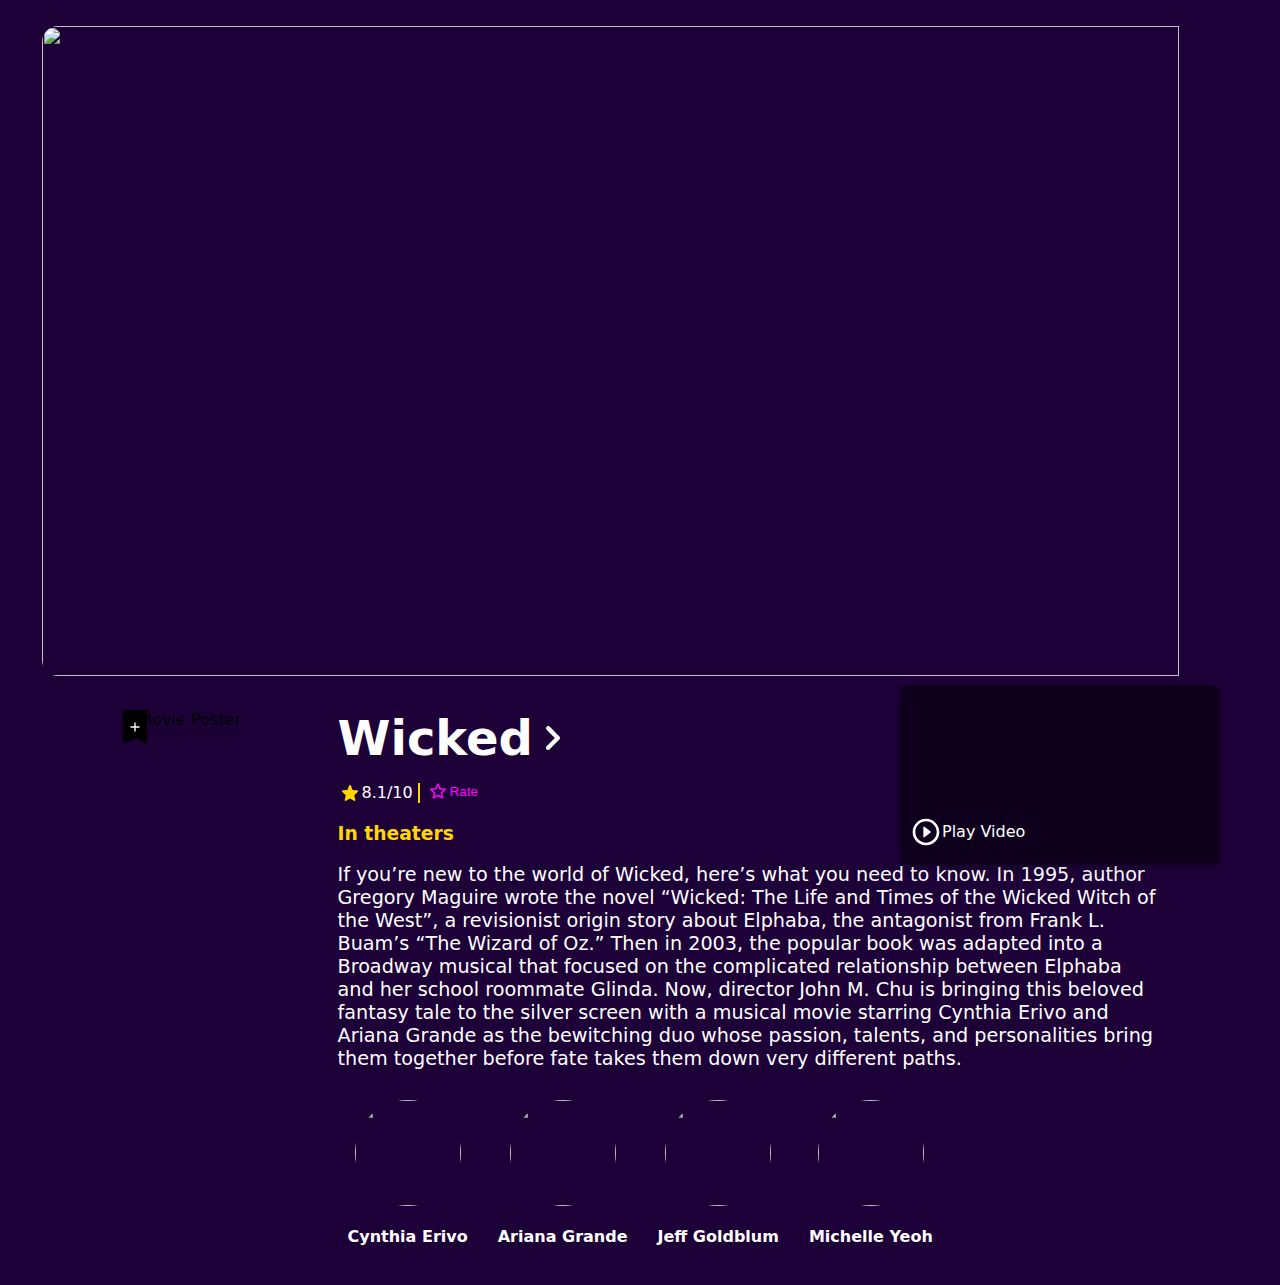
==== wicked.html @ e1594b66 "first commit" ====
<!DOCTYPE html>
<html lang="en">
<head>
    <meta charset="UTF-8">
    <meta name="viewport" content="width=device-width, initial-scale=1.0">
    <link rel="stylesheet" href="css/movie.css">
    <title>Assignment 1</title>
</head>
<body>
    <section>
        <div class="container-img">
            <img src="https://m.media-amazon.com/images/M/MV5BNTc5NmI2ODktMDMwOS00NzIxLWIwNGUtNmUwMTRiNWZjMTI3XkEyXkFqcGc@._V1_FMjpg_UX3601_.jpg" alt="">
            <div class="video-container">
                <div class="video-preview" style="background-image: url('https://m.media-amazon.com/images/M/MV5BZWI3YjUzMTQtYzJiNC00MGE4LThiNzItNGRmODJhNGVkODc5XkEyXkFqcGdeQWFkcmllY2xh._V1_SX0_.jpg');"></div>
                <div class="play-overlay" onclick="playVideo()">
                    <svg class="play-icon" xmlns="http://www.w3.org/2000/svg" viewBox="0 0 24 24">
                        <path d="M10.8 15.9l4.67-3.5c.27-.2.27-.6 0-.8L10.8 8.1a.5.5 0 0 0-.8.4v7c0 .41.47.65.8.4zM12 2C6.48 2 2 6.48 2 12s4.48 10 10 10 10-4.48 10-10S17.52 2 12 2zm0 18c-4.41 0-8-3.59-8-8s3.59-8 8-8 8 3.59 8 8-3.59 8-8 8z"></path>
                    </svg>
                    <div class="play-text">Play Video</div>
                </div>
                <video class="video-element" controls>
                    <source src="https://imdb-video.media-imdb.com/vi970507801/1434659529640-260ouz-1715785836799.mp4?Expires=1733238670&Signature=XAxX9cAfF6bTj4rhaYDi5pW6boAxmWXhE0hlj2DyOdKaVzGR1GCatF~Xz-1OuaSY2hwGZsB9CH7XFY725COF63cL1s7WwayGDcEctGOgaogA2BZzv3NVIr0mGB93duDrETNYurkYFAtTf9bTfFM2Wp2q~rwoCVEz1gmkvTnI0suuH-xvqnaD5~e3xiBJ~Kp568qWEDKCmC71LrroTnvqOXwOrWlIJoGikKUUlMQbq0dxDyvKtViy2qWF-u95yvWoglAi8qHIqkAS6iDyJKhaOQCN2sQ4D0Adru7VUHUOuyYRyDJA-sSXk0rkM1L0O09a8~AQV38LkD-6D~-jV3fuTQ__&Key-Pair-Id=APKAIFLZBVQZ24NQH3KA" type="video/mp4">
                  </video>
            </div>
        </div>
        <div class="details">
            <div class="con-mv">
                <div class="logo_movie">
                    <img src="https://m.media-amazon.com/images/M/MV5BOWMwYjYzYmMtMWQ2Ni00NWUwLTg2MzAtYzkzMDBiZDIwOTMwXkEyXkFqcGc@._V1_QL75_UX280_CR0,14,280,414_.jpg" alt="Movie Poster">
                    <div class="watchlist-ribbon">
                        <svg class="ipc-watchlist-ribbon__bg" width="24px" height="34px" viewBox="0 0 24 34" xmlns="http://www.w3.org/2000/svg" role="presentation">
                            <polygon class="ipc-watchlist-ribbon__bg-hover" points="24 0 0 0 0 32 12.2436611 26.2926049 24 31.7728343"></polygon>
                            <polygon class="ipc-watchlist-ribbon__bg-shadow" points="24 31.7728343 24 33.7728343 12.2436611 28.2926049 0 34 0 32 12.2436611 26.2926049"></polygon>
                        </svg>
                        <svg class="plus-icon" xmlns="http://www.w3.org/2000/svg" viewBox="0 0 24 24">
                            <path d="M18 13h-5v5c0 .55-.45 1-1 1s-1-.45-1-1v-5H6c-.55 0-1-.45-1-1s.45-1 1-1h5V6c0-.55.45-1 1-1s1 .45 1 1v5h5c.55 0 1 .45 1 1s-.45 1-1 1z"></path>
                        </svg>
                    </div>
                </div>
            </div>
            <div class="con-detail">
                <div class="item--text-content">
                    <div class="item--heading">
                        <h3 class="ipc-title__text">Wicked
                            <svg width="24" height="24" xmlns="http://www.w3.org/2000/svg" viewBox="0 0 24 24" fill="currentColor" role="presentation">
                                <path d="M5.622.631A2.153 2.153 0 0 0 5 2.147c0 .568.224 1.113.622 1.515l8.249 8.34-8.25 8.34a2.16 2.16 0 0 0-.548 2.07c.196.74.768 1.317 1.499 1.515a2.104 2.104 0 0 0 2.048-.555l9.758-9.866a2.153 2.153 0 0 0 0-3.03L8.62.61C7.812-.207 6.45-.207 5.622.63z"></path>
                            </svg>
                        </h3>
                    </div>
                    <div class="titleaction">
                        <span aria-label="IMDb Rating 7.1" class="ipc-rating-star">
                            <svg width="24" height="24" xmlns="http://www.w3.org/2000/svg"  viewBox="0 0 24 24" fill="currentColor" role="presentation">
                                <path d="M12 20.1l5.82 3.682c1.066.675 2.37-.322 2.09-1.584l-1.543-6.926 5.146-4.667c.94-.85.435-2.465-.799-2.567l-6.773-.602L13.29.89a1.38 1.38 0 0 0-2.581 0l-2.65 6.53-6.774.602C.052 8.126-.453 9.74.486 10.59l5.147 4.666-1.542 6.926c-.28 1.262 1.023 2.26 2.09 1.585L12 20.099z"></path>
                            </svg>8.1/10
                            <div class="rate-bar"></div>
                            <button class="ipc-rate-button" data-testid="rate-button">
                                <span class="ipc-rating-star ipc-rating-star--baseAlt ipc-rating-star--rate">
                                    <svg xmlns="http://www.w3.org/2000/svg" width="24" height="24"  viewBox="0 0 24 24" role="presentation">
                                        <path d="M22.724 8.217l-6.786-.587-2.65-6.22c-.477-1.133-2.103-1.133-2.58 0l-2.65 6.234-6.772.573c-1.234.098-1.739 1.636-.8 2.446l5.146 4.446-1.542 6.598c-.28 1.202 1.023 2.153 2.09 1.51l5.818-3.495 5.819 3.509c1.065.643 2.37-.308 2.089-1.51l-1.542-6.612 5.145-4.446c.94-.81.45-2.348-.785-2.446zm-10.726 8.89l-5.272 3.174 1.402-5.983-4.655-4.026 6.141-.531 2.384-5.634 2.398 5.648 6.14.531-4.654 4.026 1.402 5.983-5.286-3.187z"></path>
                                    </svg>
                                <span id="mbtnr">Rate</span></span>
                            </button>
                        </span>
                    </div>
                    <h3 class="item--subheading">In theaters</h3>
                    <p class="item--description">
                        If you’re new to the world of Wicked, here’s what you need to know. In 1995, author Gregory Maguire wrote the novel “Wicked: The Life and Times of the Wicked Witch of the West”, a revisionist origin story about Elphaba, the antagonist from Frank L. Buam’s “The Wizard of Oz.” Then in 2003, the popular book was adapted into a Broadway musical that focused on the complicated relationship between Elphaba and her school roommate Glinda. Now, director John M. Chu is bringing this beloved fantasy tale to the silver screen with a musical movie starring Cynthia Erivo and Ariana Grande as the bewitching duo whose passion, talents, and personalities bring them together before fate takes them down very different paths.
                    </p>
                    <div class="actor-con">
                        <div class="actor">
                            <img src="https://m.media-amazon.com/images/M/MV5BMTcyMTI3NzI1Nl5BMl5BanBnXkFtZTgwNjQ3Njk2NjM@._V1_QL75_UX280_CR0,12,280,280_.jpg" alt="">
                            <h4>Cynthia Erivo</h4>
                        </div>
                        <div class="actor">
                            <img src="https://m.media-amazon.com/images/M/MV5BM2JhZWJmMDEtNTU5MS00YmQ3LTk1NjMtOGFlMjM2MjZlNjg5XkEyXkFqcGc@._V1_QL75_UY280_CR109,0,280,280_.jpg" alt="">
                            <h4>Ariana Grande</h4>
                        </div>
                        <div class="actor">
                            <img src="https://m.media-amazon.com/images/M/MV5BZWIxM2YzMTEtMjFiNy00NWQ2LWI0Y2MtZGVmYjM0YWFmZThmXkEyXkFqcGc@._V1_QL75_UX280_CR0,0,280,280_.jpg" alt="">
                            <h4>Jeff Goldblum</h4>
                        </div>
                        <div class="actor">
                            <img src="https://m.media-amazon.com/images/M/MV5BMTg0NTI0NDkzOF5BMl5BanBnXkFtZTcwMjYwMTIwNw@@._V1_QL75_UX280_CR0,31,280,280_.jpg" alt="">
                            <h4>Michelle Yeoh</h4>
                        </div>
                    </div>
                </div>
                
            </div>
        </div>        
    </section>
    <script>
        function playVideo() {
            const video = document.querySelector('.video-element');
            const overlay = document.querySelector('.play-overlay');
            const preview = document.querySelector('.video-preview');

            overlay.style.display = 'none';
            preview.style.display = 'none';
            video.style.display = 'block';
            video.play();
        }
    </script>
</body>
</html>
---- css/movie.css ----
body, html {
    background-color: rgb(29, 0, 56);
    overflow-x: hidden;
    font-family: system-ui, -apple-system, BlinkMacSystemFont, 'Segoe UI', Roboto, Oxygen, Ubuntu, Cantarell, 'Open Sans', 'Helvetica Neue', sans-serif;
}
.container-img {
    display: flex;
    align-items: center;
    justify-content: center;
    margin-top: 1rem;
    padding: 2px;
}

.container-img img {
    height: 650px;
    width: 95%;
    border-radius: 1rem;
    overflow-y: hidden;
    
}
.video-container {
    position: absolute; /* ทำให้ตำแหน่งเป็นแบบอิงจาก container */
    bottom: 35px; /* ระยะห่างจากขอบล่าง */
    right: 60px; /* ระยะห่างจากขอบขวา */
    width: 320px;
    height: 180px; 
    overflow: hidden;
    border-radius: 8px;
    box-shadow: 0 4px 8px rgba(0, 0, 0, 0.2);
}


.video-preview {
    width: 100%;
    height: 100%;
    
    background-size: cover;
    background-position: center;
}

.play-overlay {
    position: absolute;
    bottom: 0;
    left: 0;
    width: 100%;
    height: 100%;
    background: rgba(0, 0, 0, 0.5);
    display: flex;
    justify-content: flex-start; /* ตำแหน่งแนวนอน ซ้าย */
    align-items: end; /* ตำแหน่งแนวตั้ง ล่าง */
    cursor: pointer;
    transition: background 0.3s ease;
    color: white;
    padding: 10px; /* ระยะห่างจากขอบ */
    box-sizing: border-box; /* คำนวณ padding ภายใน */
}

.play-overlay:hover {
    background: rgba(0, 0, 0, 0.7);
}

.play-text {
    height: 30%;
    display: flex;
    justify-content: center;
    align-items: center;
}

.play-icon {
    width: 32px;
    height: 36px;
    fill: #fff;
    margin-bottom: 5px;
}

.video-element {
    display: none;
    width: 100%;
    height: 100%;
}

.logo_movie {
    position: relative;
    display: inline-block;
    width: 140px; /* ปรับขนาดรูปตามต้องการ */
    height: auto;
    cursor: pointer;
}

.logo_movie img {
    height: 300px; 
    border-radius: 8px; /* เพิ่มมุมโค้งเล็กน้อย */
    box-shadow: 0 4px 8px rgba(0, 0, 0, 0.2); /* เพิ่มเงา */
}

.watchlist-ribbon {
    position: absolute; 
    top: 0; 
    left: 0;
    width: 24px;
    height: 34px;
    
}

.ipc-watchlist-ribbon__bg {
    position: absolute;
    top: 0;
    left: 0;
}

.plus-icon {
    position: absolute;
    top: 50%;
    left: 50%;
    transform: translate(-50%, -50%);
    fill: white; /* สีของเครื่องหมาย + */
    width: 16px;
    height: 16px;
}

.con-mv {
    padding-right: 5px;
}

.ipc-title__text {
    font-size: 1.5rem;
    font-weight: bold;
    display: flex;
    align-items: center; /* ให้เนื้อหาภายใน h3 ชิดกัน */
    margin: 0; /* เอาค่า margin ออก */
}

.ipc-title__text svg {
    margin-left: 0.5rem; /* เพิ่มระยะห่างเล็กน้อยระหว่างข้อความกับ icon */
    vertical-align: middle; /* จัดตำแหน่ง icon ให้ตรงกลางตามบรรทัด */
}

.titleaction {
    margin-top: 1rem;
}

.ipc-rating-star {
    display: inline-flex;
    align-items: center;
}

.titleaction--imdbstar {
    font-size: 1rem;
    color: #fff;
    margin-left: 0.5rem; /* เพิ่มระยะห่างระหว่างดาวกับคะแนน */
}

.item--description {
    color: white;
    max-width: 820px;
    font-size: 1.2rem;
}

.item--subheading {
    color: #FFD700;
}

.item--heading {
    margin-top: -2rem;
    text-decoration: none;
    color: white;
}

.ipc-title__text {
    margin-top: 2rem;
    font-size: 3rem;
}

.ipc-rating-star svg {
    color: #FFD700;
    height: 1rem;
}

.titleaction span {
    color: white;
}

.rate-bar {
    height: 20px; /* กำหนดความสูง */
    background-color: #FFD700; /* สีเหลืองทอง */
    width: 2px; /* กำหนดความกว้าง */
    margin-left: 5px; /* ระยะห่างด้านซ้าย */
}

.details {
    display: flex;
    justify-content: center;
    align-items: flex-start;
    flex-direction: row;
    margin-top: 2rem;
}

.con-detail {
    padding-left: 70px;
}

.ipc-rate-button {
    background-color: transparent; /* พื้นหลังโปร่งใส */
    border: none; /* ไม่มีกรอบ */
    box-shadow: none; /* ไม่มีเงา */
    color: purple; /* กำหนดสีของข้อความ */
    transition: background-color 0.3s ease; /* ทำให้การเปลี่ยนสีมีความนุ่มนวล */
}

.ipc-rate-button:hover {
    background-color: rgba(255, 105, 180, 0.3); /* สีชมพูอ่อนๆ เมื่อ hover */
    cursor: pointer;
}


.ipc-rate-button svg path {
    fill: rgb(255, 5, 255) !important; /* กำหนดสีให้กับ path ของ SVG */
}

#mbtnr {
    color: rgb(255, 0, 255) !important;
}

.actor-con {
    display: flex;
    align-items: flex-start;
    justify-content: flex-start; 
    gap: 10px;
}


.actor {
    color: white;
    display: flex;
    flex-direction: column;
    align-items: center;
    justify-content: flex-start;
    padding: 10px;
}

.actor img {
    width: 106px;
    height: 106px;
    border-radius: 100%;
    box-sizing: border-box;
}
.actor img:hover {
    border: 2px solid gold;
    cursor: pointer;
}
.actor h4:hover {
    color: gold;
    cursor: pointer;
}
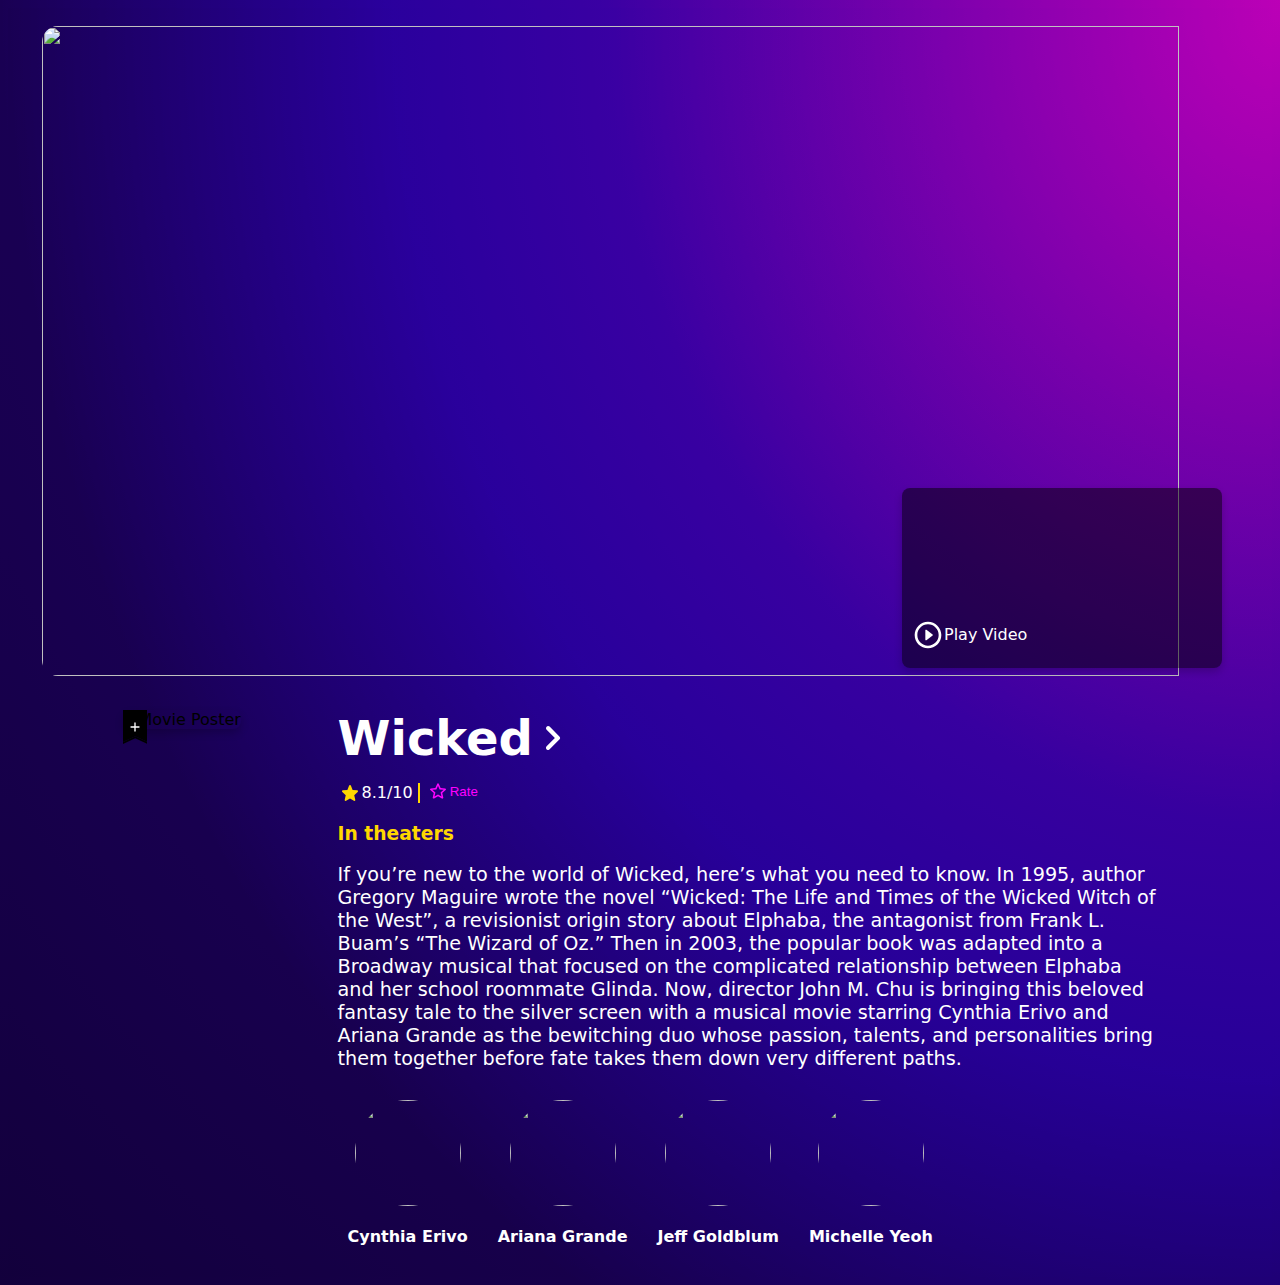
==== commit 3d5ef9a1: "update api & move js" ====
--- a/wicked.html
+++ b/wicked.html
@@ -19,7 +19,7 @@
                     <div class="play-text">Play Video</div>
                 </div>
                 <video class="video-element" controls>
-                    <source src="https://imdb-video.media-imdb.com/vi970507801/1434659529640-260ouz-1715785836799.mp4?Expires=1733238670&Signature=XAxX9cAfF6bTj4rhaYDi5pW6boAxmWXhE0hlj2DyOdKaVzGR1GCatF~Xz-1OuaSY2hwGZsB9CH7XFY725COF63cL1s7WwayGDcEctGOgaogA2BZzv3NVIr0mGB93duDrETNYurkYFAtTf9bTfFM2Wp2q~rwoCVEz1gmkvTnI0suuH-xvqnaD5~e3xiBJ~Kp568qWEDKCmC71LrroTnvqOXwOrWlIJoGikKUUlMQbq0dxDyvKtViy2qWF-u95yvWoglAi8qHIqkAS6iDyJKhaOQCN2sQ4D0Adru7VUHUOuyYRyDJA-sSXk0rkM1L0O09a8~AQV38LkD-6D~-jV3fuTQ__&Key-Pair-Id=APKAIFLZBVQZ24NQH3KA" type="video/mp4">
+                    <source src="https://imdb-video.media-imdb.com/vi1818805785/1434659607842-pgv4ql-1725549128439.mp4?Expires=1733747521&Signature=kEAXV7yjgCdS9PS2BPabQa5lFYGhhmFfP9UiOZn7TEle4SwHZWrvxwNOtoYOSwo6r1xwU-HtJJ~QPx2SyxY7LlWr8rtGOo953rMCZFAUVagyu9W4HwIdImubJmeQP3q9Sv1os~kTGUkiuMYBQ82YnL5C-AlzmRoiSmhxiQtsEcaJQAwI~etLGxMifYnuv6acSs8uvKyjozRCh0tTN28wnRcTE1tfvCu~zD-i3ISd4duiLHZkGv8HTpjuVO0DWK3I2h7LXdLEAt4y~TgTu~KMZx1DqFySuyhlLgPdYuoiu7Fn5ZAMXGKQ8LvZcGQYFGpypHyoi92H7TbivnIji6uOSg__&Key-Pair-Id=APKAIFLZBVQZ24NQH3KA" type="video/mp4">
                   </video>
             </div>
         </div>
@@ -89,17 +89,6 @@
             </div>
         </div>        
     </section>
-    <script>
-        function playVideo() {
-            const video = document.querySelector('.video-element');
-            const overlay = document.querySelector('.play-overlay');
-            const preview = document.querySelector('.video-preview');
-
-            overlay.style.display = 'none';
-            preview.style.display = 'none';
-            video.style.display = 'block';
-            video.play();
-        }
-    </script>
+    <script src="js/script.js"></script>
 </body>
 </html>--- a/css/movie.css
+++ b/css/movie.css
@@ -2,6 +2,12 @@
     background-color: rgb(29, 0, 56);
     overflow-x: hidden;
     font-family: system-ui, -apple-system, BlinkMacSystemFont, 'Segoe UI', Roboto, Oxygen, Ubuntu, Cantarell, 'Open Sans', 'Helvetica Neue', sans-serif;
+    background-blend-mode: overlay, screen, screen, screen, screen, screen, screen, screen, normal;
+    background-image: radial-gradient(at 100vw 0px, rgb(73, 0, 133) 0%, rgb(32, 0, 51) 100%), radial-gradient(farthest-side at 100vw 0px, rgb(189, 17, 97) 0%, rgba(73, 0, 170, 0.55) 70%, rgba(73, 0, 170, 0) 100%), url("https://m.media-amazon.com/images/G/01/IMDb/design/prototypes/vlp/dot-pattern-left._CB1198675309_.png"), url("https://m.media-amazon.com/images/G/01/IMDb/design/prototypes/vlp/dot-pattern-right._CB1198675309_.png"), url("https://m.media-amazon.com/images/G/01/IMDb/design/prototypes/vlp/dot-pattern-left._CB1198675309_.png"), url("https://m.media-amazon.com/images/G/01/IMDb/design/prototypes/vlp/dot-pattern-right._CB1198675309_.png"), url("https://m.media-amazon.com/images/G/01/IMDb/design/prototypes/vlp/dot-pattern-left._CB1198675309_.png"), url("https://m.media-amazon.com/images/G/01/IMDb/design/prototypes/vlp/dot-pattern-right._CB1198675309_.png"), url("https://m.media-amazon.com/images/G/01/IMDb/design/prototypes/vlp/smoke-bg_v2.jpg");
+    background-position: right top, right top, left 200px, right min(100vmin, 20%), left min(500vmin, 50%), right min(700vmin, 60%), left min(80vmax, 90%), right min(90vmax, 95%), right top;
+    background-repeat: no-repeat, no-repeat, no-repeat, no-repeat, no-repeat, no-repeat, no-repeat, no-repeat, repeat-y;
+    background-size: max(800px, 100%) 100%, 100% max(120vw, 1200px), max(50%, 250px), max(50%, 250px), max(50%, 250px), max(50%, 250px), max(50%, 250px), max(50%, 250px), auto;
+    background-color: rgb(73, 0, 133);
 }
 .container-img {
     display: flex;
@@ -9,6 +15,7 @@
     justify-content: center;
     margin-top: 1rem;
     padding: 2px;
+    position: relative;
 }
 
 .container-img img {
@@ -20,8 +27,8 @@
 }
 .video-container {
     position: absolute; /* ทำให้ตำแหน่งเป็นแบบอิงจาก container */
-    bottom: 35px; /* ระยะห่างจากขอบล่าง */
-    right: 60px; /* ระยะห่างจากขอบขวา */
+    bottom: 10px;
+    right: 50px; /* ระยะห่างจากขอบขวา */
     width: 320px;
     height: 180px; 
     overflow: hidden;
